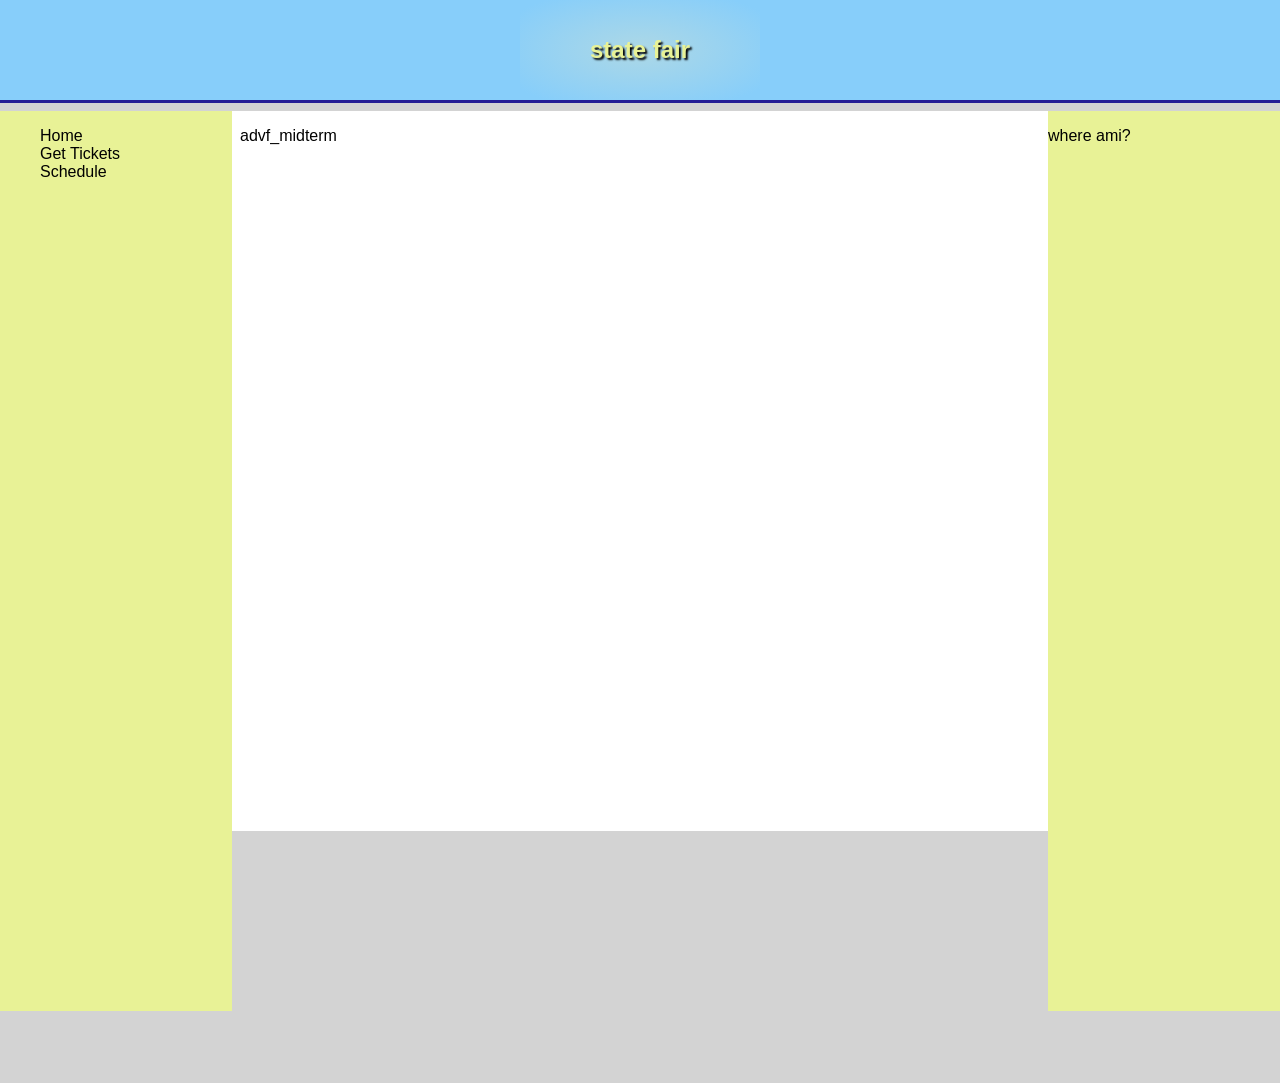
==== CP2_statefair/index.html @ 21fd8776 "basic page structure" ====
<!DOCTYPE html>
<html lang="en">
<head>
    <meta charset="UTF-8">
    <meta name="viewport" content="width=device-width, initial-scale=1.0">
    <title>Wisconsin State Fair</title>
    <link rel="stylesheet" href="styles.css">
</head>
<body>
    <a class="skip-link" href="#main">Skip to main content</a>
    <header>
        <h2>state fair</h2>
    </header>
    <nav>
        <ul>
            <li>Home</li>
            <li>Get Tickets</li>
            <li>Schedule</li>
        </ul>
    </nav>
    <main id="main">
        <p>advf_midterm</p>
    </main>
    <aside>
        <p> where ami?</p>
    </aside>
    <footer>

    </footer>
</body>
</html>
---- CP2_statefair/styles.css ----
/* normalization */
*, *::before, *::after {
    box-sizing: border-box;
}
/*html { -webkit-text-size-adjust: 100%; }  **GOT WARNING FROM W3C?** */
img, picture, video { display: block; max-width: 100%; }

/* custom variables */
:root {
   --color-primary: rgb(38, 30, 150);
   --color-secondary: rgb(232, 242, 150);
}

/* body */
body {
    font-family: sans-serif;
    display: grid;
    grid-template-columns: 1fr;
    gap: 2rem;
    grid-template-areas: 'header'
                         'nav'
                         'main'
                         'aside'
                         'footer';
    background-color: lightgrey;
    padding: 0 0.5em;
    
}
/* header */
header {
    grid-area: header;
    /*grid-area: 1 / 1 / 2 / -1;*/
    background-color: lightskyblue;
    border-bottom: 3px solid var(--color-primary);
    margin: -0.5em -1em;
    color: var(--color-secondary);
    text-shadow: 2px 2px 2px black;
    text-size-adjust: 150%;
}
header h2 {
    background: radial-gradient(closest-corner, lightblue, lightskyblue 90% );
    width: 15rem;
    margin: 0 auto;
    text-align: center;
    padding: 4vh;
}

/* nav */
nav {
    background-color: white;
    margin: -1rem -1rem 0;
}
nav ul {
    /*grid-area: 2 / 1 / 3 / -1;*/
    grid-area: nav;
    display: flex;
    flex-direction: row;
    text-decoration: none;
    list-style: none;
    
}
nav ul li {
    flex: 1; 
}

/* main */
#main {
    /*clear: flex;*/
    grid-area: main;
    /*grid-area: 4 / 1 / 4 / -1;*/
    background-color: white;
    margin: -1rem -1rem 0;
    padding: 0 0.5rem;
    height: 100vh;

}
/* aside */
aside {
    grid-area: aside;
}

/* footer */

/* skip link */
.skip-link {
    position: absolute;
    top: -60px;
    left: 0;
    background: red;
    color: white;
    padding: .1em;
    z-index: 100;
    text-decoration: none;
}
.skip-link:focus {
    top: 0;
}

/* focus visibility */
a:focus-visible,
button:focus-visible,
input:focus-visible {
    outline: 3px solid red;
}

/* reduced motion */
@media (prefers-reduced-motion: reduce) {
    *, *::before, *::after {
        animation-duration: 0.01ms !important;
        animation-iteration-count: 1 !important;
        transition-duration: 0.01ms !important;
        scroll-behavior: auto !important;
    }
}

/* media queries (mobile-first)*/
/*tablet rules*/
@media (min-width: 600px) {
    header { text-size-adjust: 167%; }
    body { 
        grid-template-columns: 200px 1fr 200px; gap: 2em; 
        grid-template-areas: 'header header header'
                             'nav main main'
                             'nav aside aside'
                             'footer footer footer';
    }
    nav ul {
        flex-direction: column;
        
    }
    nav { background-color: var(--color-secondary); height: 100vh; }
    #main {
        height: 80vh;
    }
    aside {
        height: 20vh;
        background-color: lightgrey;
    }
}


/*desktop rules*/
@media (min-width: 1033px) { /*adjusted for iPad 13 screen size (was getting desktop)*/
    body { 
        grid-template-areas: 'header header header'
                             'nav main aside'
                             'nav main aside'
                             'footer footer footer';
    }
    aside {
        background-color: var(--color-secondary); 
        height: 100vh;
        margin: -1rem;
    }
    
}
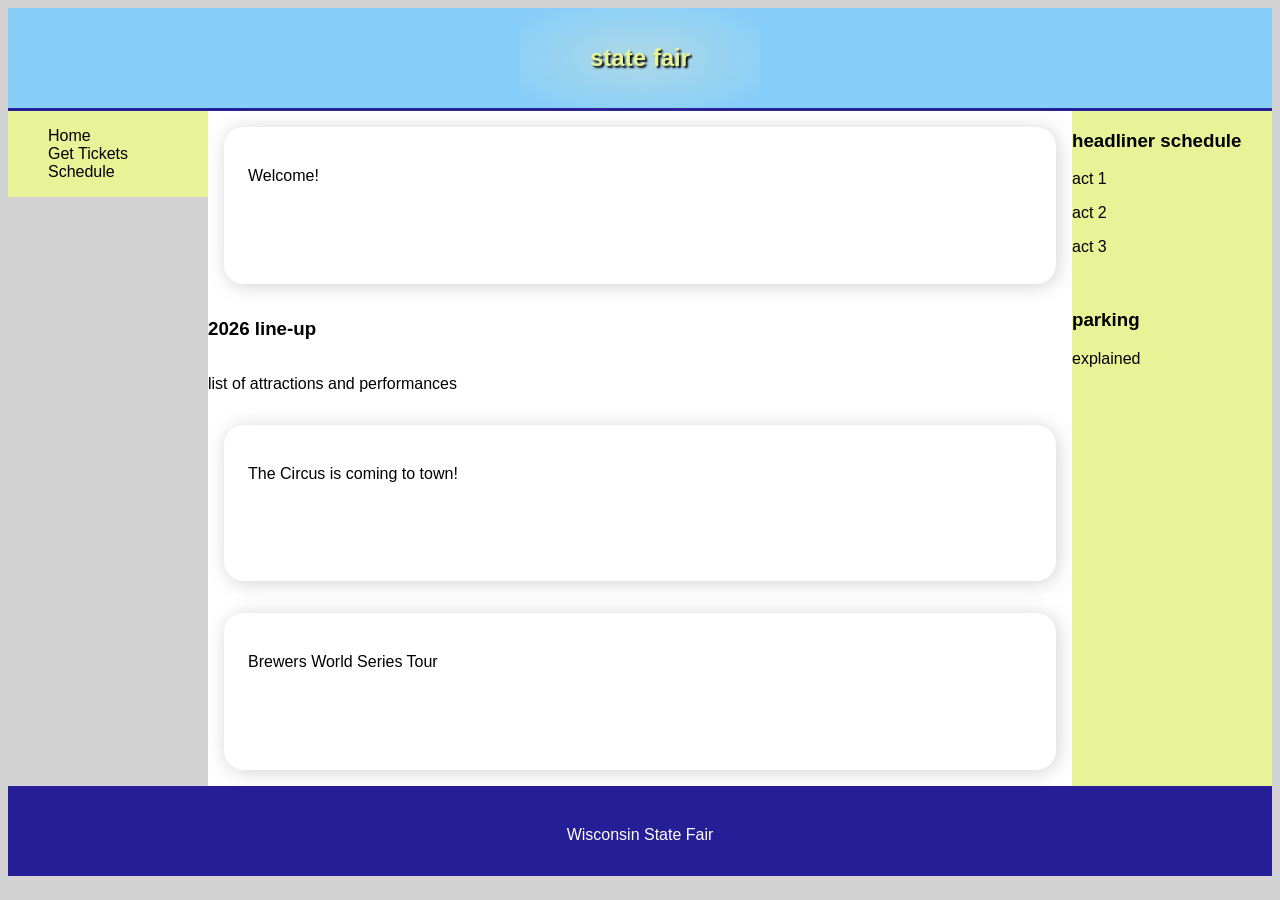
==== commit 753daf39: "add grid flex nav and flex main" ====
--- a/CP2_statefair/index.html
+++ b/CP2_statefair/index.html
@@ -19,13 +19,29 @@
         </ul>
     </nav>
     <main id="main">
-        <p>advf_midterm</p>
+        <div class="card">
+            <p>Welcome!</p>
+        </div>
+        <h3>2026 line-up</h3>
+        <p>list of attractions and performances</p>
+        <div class="card">
+            <p>The Circus is coming to town!</p>
+        </div>
+        <div class="card">
+            <p>Brewers World Series Tour</p>
+        </div>
     </main>
     <aside>
-        <p> where ami?</p>
+        <h3>headliner schedule</h3>
+        <p>act 1</p>
+        <p>act 2</p>
+        <p>act 3</p>
+        <br>
+        <h3>parking</h3>
+        <p>explained</p>
     </aside>
     <footer>
-
+        <p>Wisconsin State Fair</p>
     </footer>
 </body>
 </html>
--- a/CP2_statefair/styles.css
+++ b/CP2_statefair/styles.css
@@ -11,20 +11,18 @@
    --color-secondary: rgb(232, 242, 150);
 }
 
+/* mobile-first rules */
 /* body */
 body {
     font-family: sans-serif;
     display: grid;
     grid-template-columns: 1fr;
-    gap: 2rem;
     grid-template-areas: 'header'
                          'nav'
                          'main'
                          'aside'
                          'footer';
     background-color: lightgrey;
-    padding: 0 0.5em;
-    
 }
 /* header */
 header {
@@ -32,7 +30,6 @@
     /*grid-area: 1 / 1 / 2 / -1;*/
     background-color: lightskyblue;
     border-bottom: 3px solid var(--color-primary);
-    margin: -0.5em -1em;
     color: var(--color-secondary);
     text-shadow: 2px 2px 2px black;
     text-size-adjust: 150%;
@@ -48,7 +45,6 @@
 /* nav */
 nav {
     background-color: white;
-    margin: -1rem -1rem 0;
 }
 nav ul {
     /*grid-area: 2 / 1 / 3 / -1;*/
@@ -60,26 +56,84 @@
     
 }
 nav ul li {
-    flex: 1; 
+    flex: 1;
 }
 
 /* main */
 #main {
-    /*clear: flex;*/
     grid-area: main;
+    display: flex;
+    flex-direction: column;
     /*grid-area: 4 / 1 / 4 / -1;*/
     background-color: white;
-    margin: -1rem -1rem 0;
-    padding: 0 0.5rem;
-    height: 100vh;
-
+    height: 75vh; /* this feels imperfect */
+}
+.card {
+    flex: 1;
+    margin: 1rem;
+    padding: 1.5rem;
+    height: 10rem;
+    border-radius: 20px;
+    box-shadow: 2px 2px 20px lightgrey
 }
 /* aside */
 aside {
     grid-area: aside;
+    background-color: white;
 }
 
 /* footer */
+footer {
+    grid-area: footer;
+    background-color: var(--color-primary);
+    height: 10vh;
+}
+footer p {
+    width: 15em;
+    margin: 0 auto;
+    color: white;
+    text-align: center;
+    padding-top: 2.5em;
+}
+
+/* media queries */
+
+/*tablet rules*/
+@media (min-width: 600px) {
+    header { text-size-adjust: 167%; }
+    body { 
+        grid-template-columns: 200px 1fr 200px; /*gap: 2em;*/
+        grid-template-areas: 'header header header'
+                             'nav main main'
+                             'nav aside aside'
+                             'footer footer footer';
+    }
+    nav ul { flex-direction: column; }
+    nav { background-color: var(--color-secondary); /*height: 100vh;*/ }
+    #main {
+        /*height: 60vh;*/
+    }
+    aside {
+        /*height: 40vh;*/
+        background-color: lightgrey;
+    }
+}
+/*desktop rules*/
+@media (min-width: 1033px) { /*adjusted for iPad 13 screen size (was getting desktop)*/
+    body { 
+        grid-template-areas: 'header header header'
+                             'nav main aside'
+                             'nav main aside'
+                             'footer footer footer';
+    }
+    aside {
+        background-color: var(--color-secondary); 
+        /*height: 100vh;*/
+    }
+    
+}
+
+/* a11y */
 
 /* skip link */
 .skip-link {
@@ -111,46 +165,4 @@
         transition-duration: 0.01ms !important;
         scroll-behavior: auto !important;
     }
-}
-
-/* media queries (mobile-first)*/
-/*tablet rules*/
-@media (min-width: 600px) {
-    header { text-size-adjust: 167%; }
-    body { 
-        grid-template-columns: 200px 1fr 200px; gap: 2em; 
-        grid-template-areas: 'header header header'
-                             'nav main main'
-                             'nav aside aside'
-                             'footer footer footer';
-    }
-    nav ul {
-        flex-direction: column;
-        
-    }
-    nav { background-color: var(--color-secondary); height: 100vh; }
-    #main {
-        height: 80vh;
-    }
-    aside {
-        height: 20vh;
-        background-color: lightgrey;
-    }
-}
-
-
-/*desktop rules*/
-@media (min-width: 1033px) { /*adjusted for iPad 13 screen size (was getting desktop)*/
-    body { 
-        grid-template-areas: 'header header header'
-                             'nav main aside'
-                             'nav main aside'
-                             'footer footer footer';
-    }
-    aside {
-        background-color: var(--color-secondary); 
-        height: 100vh;
-        margin: -1rem;
-    }
-    
 }
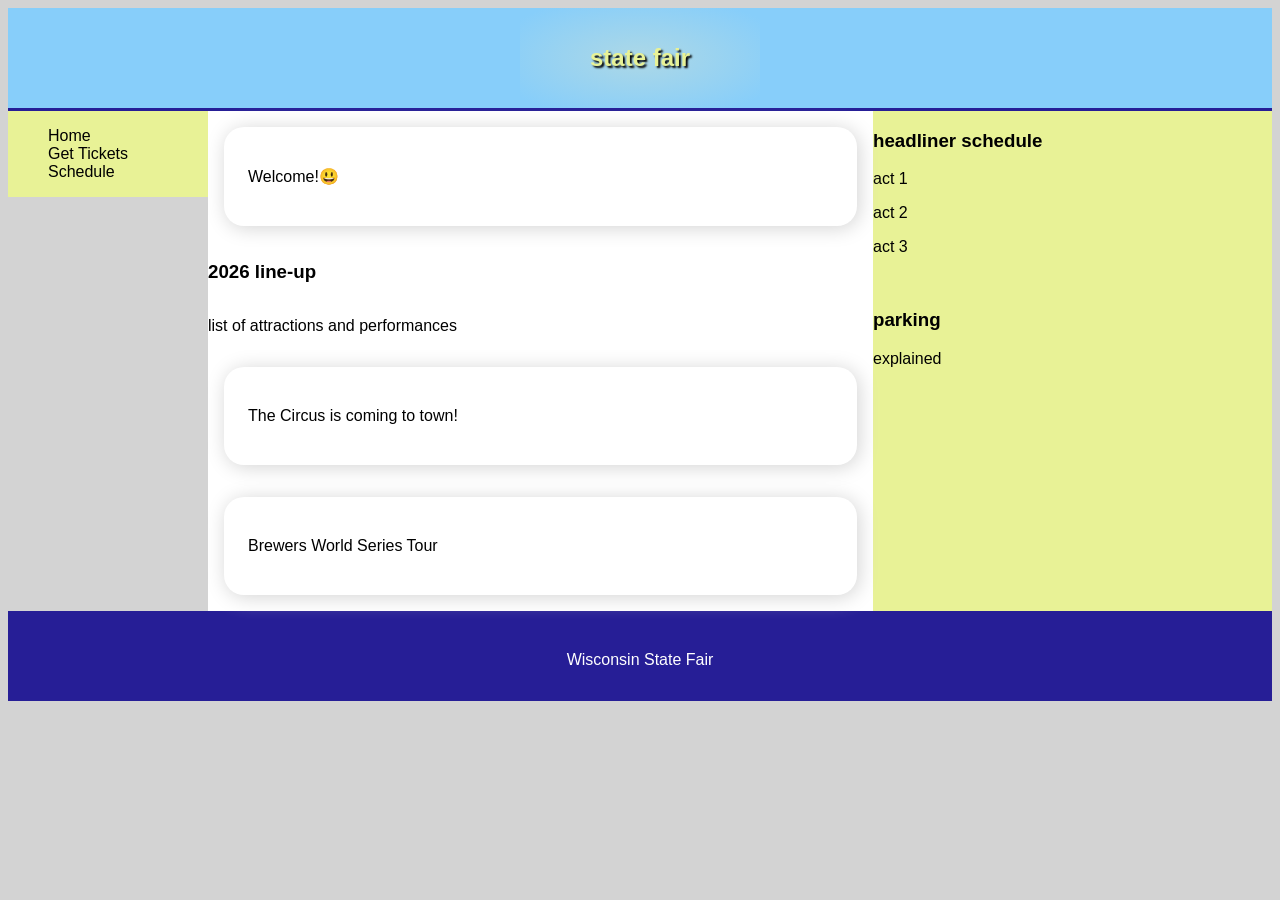
==== commit bf441783: "add card focus effect animation" ====
--- a/CP2_statefair/index.html
+++ b/CP2_statefair/index.html
@@ -20,7 +20,7 @@
     </nav>
     <main id="main">
         <div class="card">
-            <p>Welcome!</p>
+            <p>Welcome!&#128515</p>
         </div>
         <h3>2026 line-up</h3>
         <p>list of attractions and performances</p>
--- a/CP2_statefair/styles.css
+++ b/CP2_statefair/styles.css
@@ -66,20 +66,32 @@
     flex-direction: column;
     /*grid-area: 4 / 1 / 4 / -1;*/
     background-color: white;
-    height: 75vh; /* this feels imperfect */
+    height: auto; /* this feels imperfect */
 }
 .card {
     flex: 1;
+    position: relative;
     margin: 1rem;
     padding: 1.5rem;
     height: 10rem;
     border-radius: 20px;
     box-shadow: 2px 2px 20px lightgrey
 }
+.card:hover, .card:focus-visible {
+    animation-name: move;
+    animation-duration: 1s;
+    animation-fill-mode: forwards;
+}
 /* aside */
 aside {
     grid-area: aside;
     background-color: white;
+}
+/* animation */
+@keyframes move {
+    0% { top: 5px; }
+    80% { top: -10px; }
+    100% { top: -8px; }
 }
 
 /* footer */
@@ -102,25 +114,22 @@
 @media (min-width: 600px) {
     header { text-size-adjust: 167%; }
     body { 
-        grid-template-columns: 200px 1fr 200px; /*gap: 2em;*/
+        grid-template-columns: 200px 1fr 200px;
         grid-template-areas: 'header header header'
                              'nav main main'
                              'nav aside aside'
                              'footer footer footer';
     }
     nav ul { flex-direction: column; }
-    nav { background-color: var(--color-secondary); /*height: 100vh;*/ }
-    #main {
-        /*height: 60vh;*/
-    }
+    nav { background-color: var(--color-secondary); }
     aside {
-        /*height: 40vh;*/
         background-color: lightgrey;
     }
 }
 /*desktop rules*/
 @media (min-width: 1033px) { /*adjusted for iPad 13 screen size (was getting desktop)*/
     body { 
+        grid-template-columns: 200px 5fr 3fr;
         grid-template-areas: 'header header header'
                              'nav main aside'
                              'nav main aside'
@@ -157,12 +166,12 @@
     outline: 3px solid red;
 }
 
-/* reduced motion */
-@media (prefers-reduced-motion: reduce) {
+/* reduced motion  OFF FOR TESTING */
+/*@media (prefers-reduced-motion: reduce) {
     *, *::before, *::after {
         animation-duration: 0.01ms !important;
         animation-iteration-count: 1 !important;
         transition-duration: 0.01ms !important;
         scroll-behavior: auto !important;
     }
-}+}*/
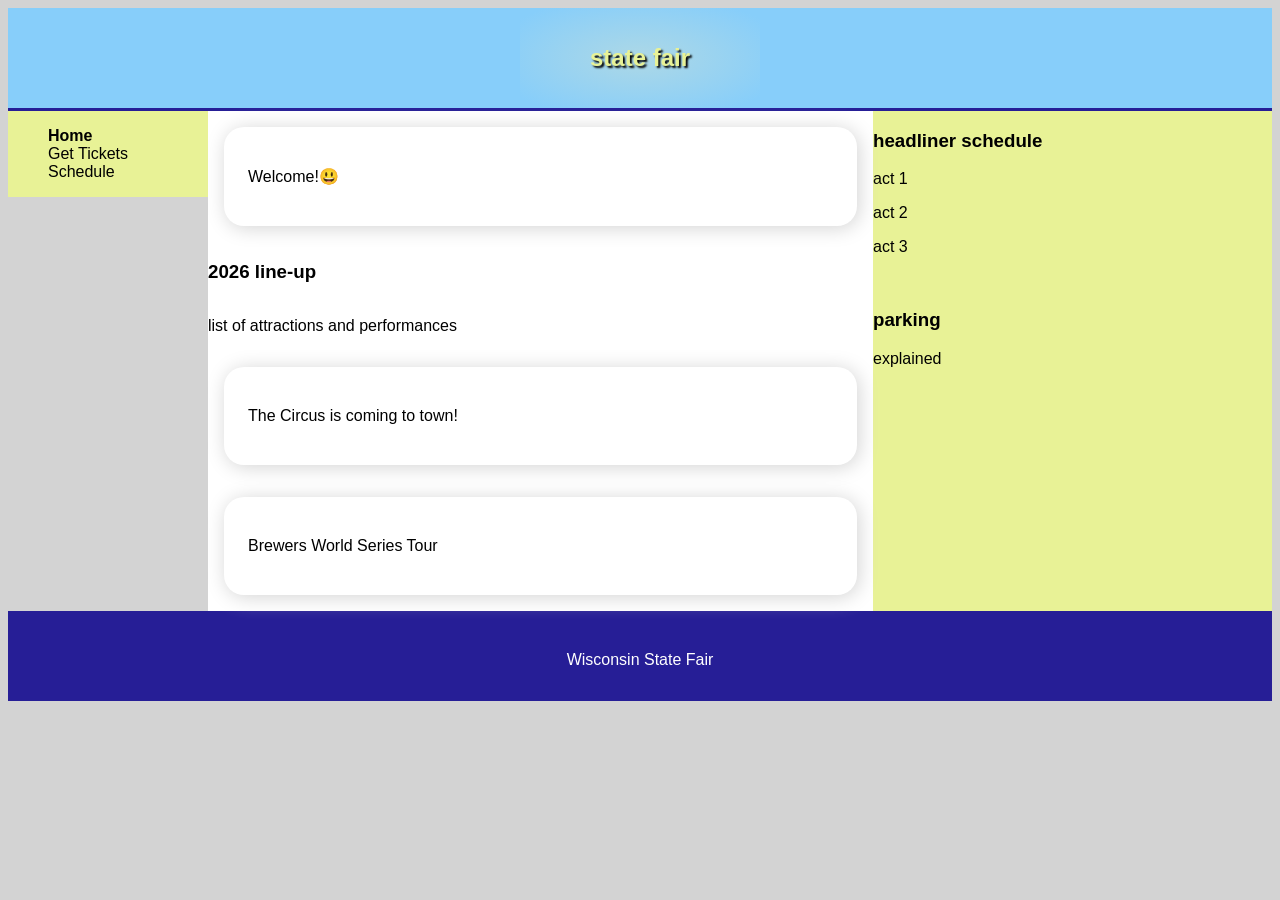
==== commit fb836899: "minor tweaks" ====
--- a/CP2_statefair/index.html
+++ b/CP2_statefair/index.html
@@ -13,7 +13,7 @@
     </header>
     <nav>
         <ul>
-            <li>Home</li>
+            <li><strong>Home</strong></li>
             <li>Get Tickets</li>
             <li>Schedule</li>
         </ul>
--- a/CP2_statefair/styles.css
+++ b/CP2_statefair/styles.css
@@ -58,15 +58,18 @@
 nav ul li {
     flex: 1;
 }
+nav ul li:hover {
+    cursor: pointer;
+}
 
 /* main */
 #main {
     grid-area: main;
+    /*grid-area: 4 / 1 / 4 / -1;*/
     display: flex;
     flex-direction: column;
-    /*grid-area: 4 / 1 / 4 / -1;*/
     background-color: white;
-    height: auto; /* this feels imperfect */
+    height: auto;
 }
 .card {
     flex: 1;
@@ -120,8 +123,10 @@
                              'nav aside aside'
                              'footer footer footer';
     }
+    nav { background-color: var(--color-secondary); }
     nav ul { flex-direction: column; }
-    nav { background-color: var(--color-secondary); }
+    nav ul li:hover::before { content: '> '; color: grey; }
+    nav ul li:hover::after { content: ' --'; color: grey;}
     aside {
         background-color: lightgrey;
     }
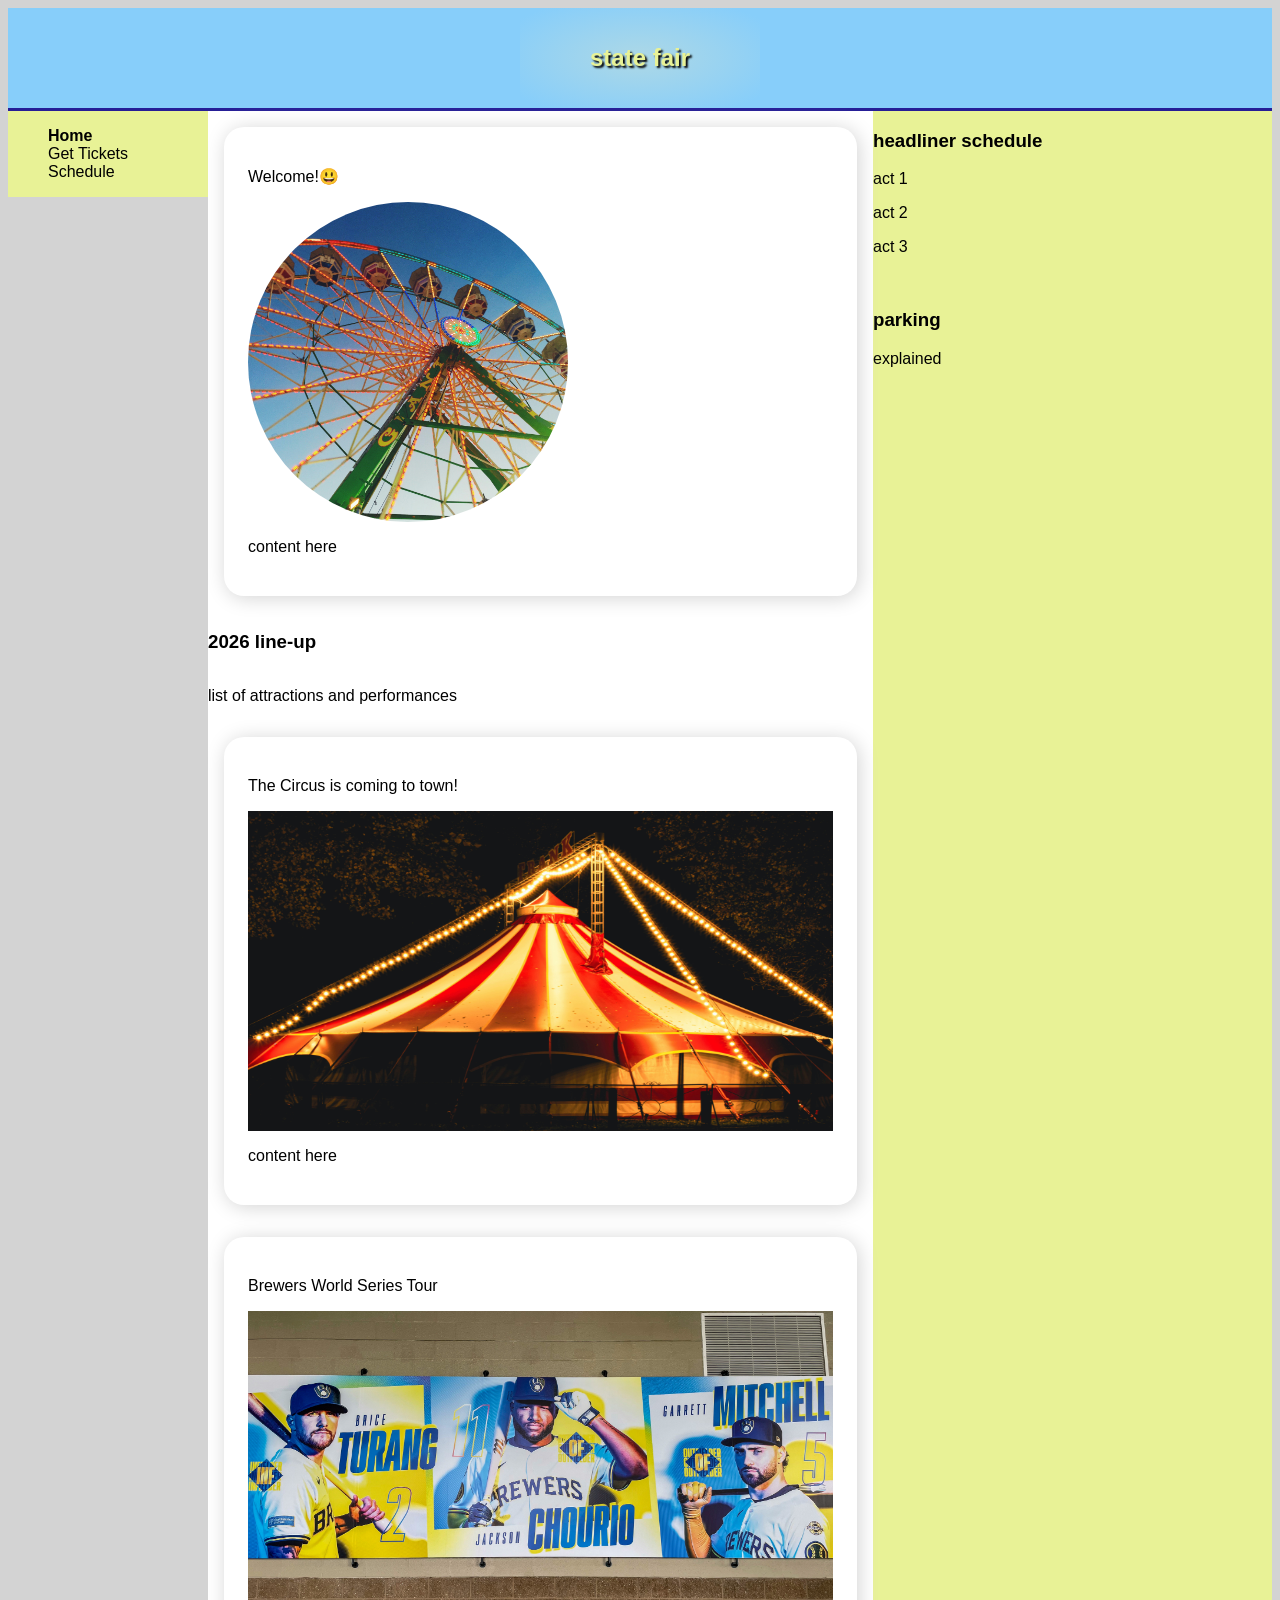
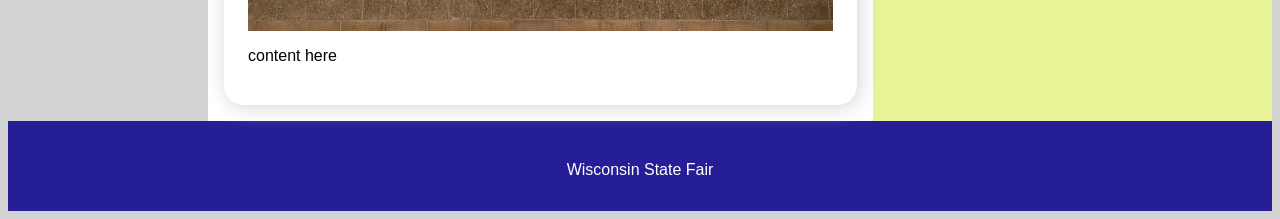
==== commit 63bb1a1f: "add images and card enhancements" ====
--- a/CP2_statefair/index.html
+++ b/CP2_statefair/index.html
@@ -21,14 +21,24 @@
     <main id="main">
         <div class="card">
             <p>Welcome!&#128515</p>
+            <!-- Image from https://unsplash.com/photos/a-ferris-wheel-is-shown-against-a-blue-sky-D639atKvtKw -->
+            <img src="ferris.jpg" alt="upwards look at colorful ferris wheel" id="welcome-img">
+            <p>content here</p>
         </div>
         <h3>2026 line-up</h3>
         <p>list of attractions and performances</p>
         <div class="card">
             <p>The Circus is coming to town!</p>
+            <!-- Image from https://unsplash.com/photos/a-large-circus-tent-with-lights-around-it-4GiRohKfs3w?utm_source=unsplash&utm_medium=referral&utm_content=creditShareLink -->
+            
+            <img src="circus.jpg" alt="stunning image of circus tent at night">
+            <p>content here</p>
         </div>
         <div class="card">
             <p>Brewers World Series Tour</p>
+            <!-- Image from https://unsplash.com/photos/milwaukee-brewers-baseball-player-wall-mural-bt9zq9Y0ZBU -->
+            <img src="worldseries.jpg" alt="stylized group portrait of brewers world series champion players">
+            <p>content here</p>
         </div>
     </main>
     <aside>
--- a/CP2_statefair/styles.css
+++ b/CP2_statefair/styles.css
@@ -76,7 +76,7 @@
     position: relative;
     margin: 1rem;
     padding: 1.5rem;
-    height: 10rem;
+    height: 120%;
     border-radius: 20px;
     box-shadow: 2px 2px 20px lightgrey
 }
@@ -84,6 +84,20 @@
     animation-name: move;
     animation-duration: 1s;
     animation-fill-mode: forwards;
+}
+.card img {
+    height: 20rem;
+    width: 100%;
+
+}
+#welcome-img {
+    border-radius: 50%;
+    height: 20rem;
+    width: 20rem;
+}
+#panorama {
+    height: 7rem;
+    width: 100%;
 }
 /* aside */
 aside {
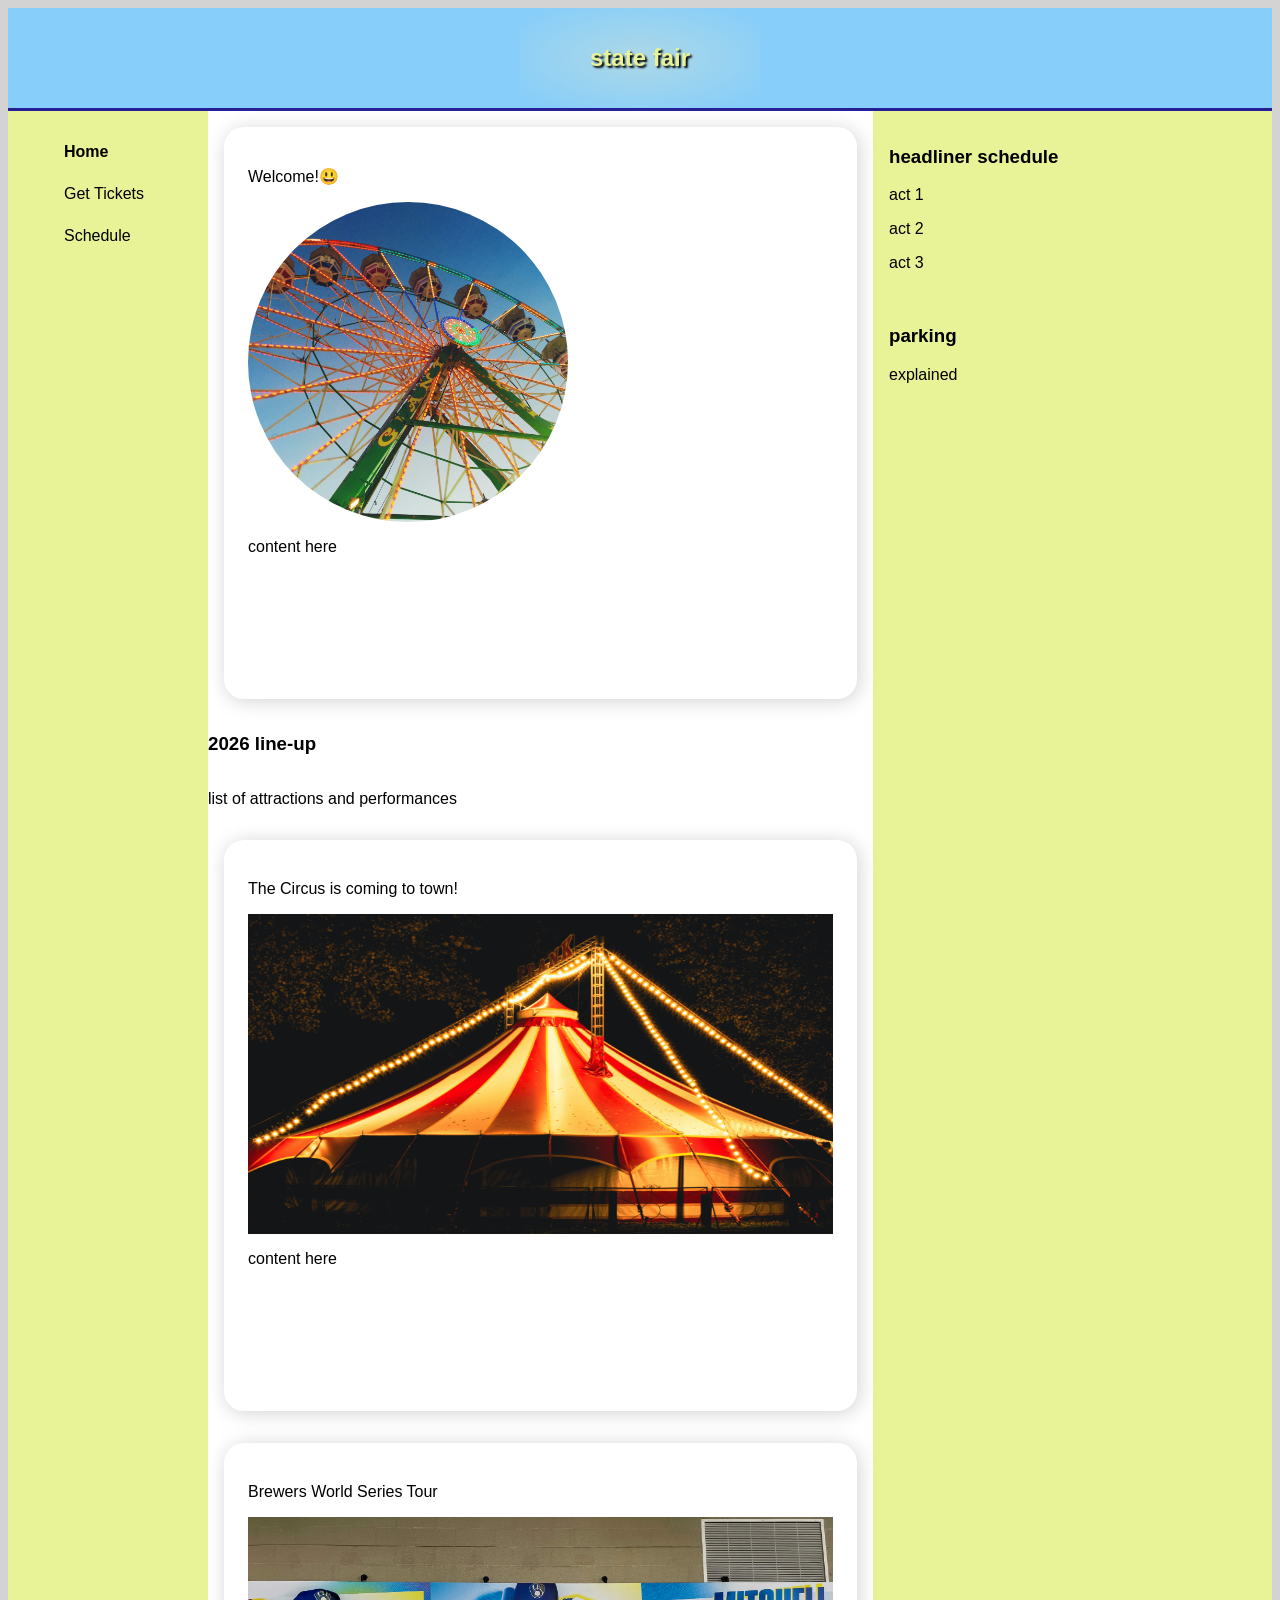
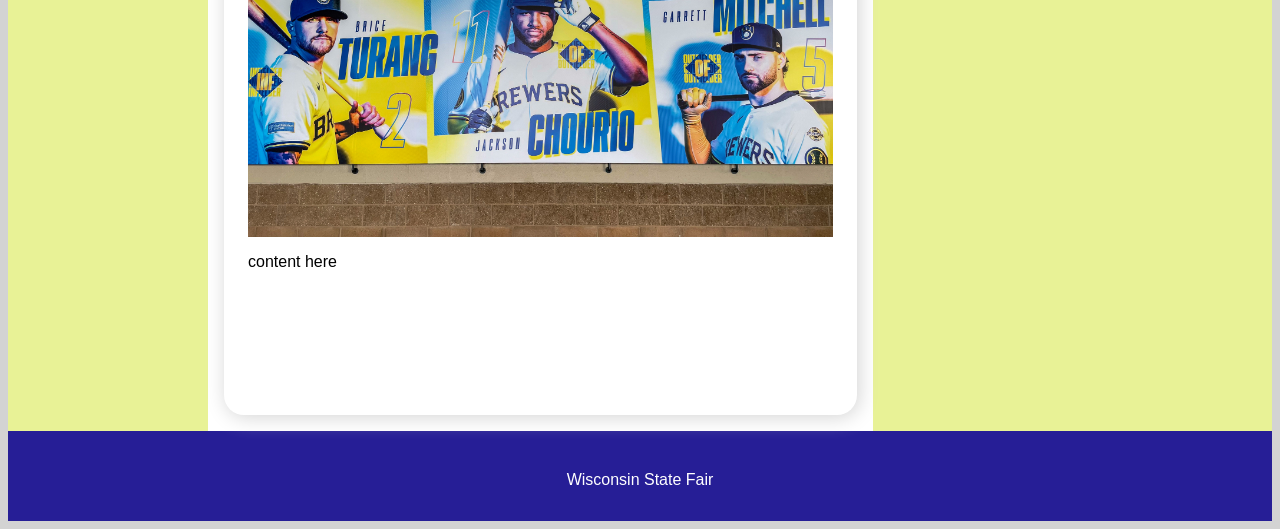
==== commit d6015989: "code cleanup" ====
--- a/CP2_statefair/index.html
+++ b/CP2_statefair/index.html
@@ -29,8 +29,7 @@
         <p>list of attractions and performances</p>
         <div class="card">
             <p>The Circus is coming to town!</p>
-            <!-- Image from https://unsplash.com/photos/a-large-circus-tent-with-lights-around-it-4GiRohKfs3w?utm_source=unsplash&utm_medium=referral&utm_content=creditShareLink -->
-            
+            <!-- Image from https://unsplash.com/photos/a-large-circus-tent-with-lights-around-it-4GiRohKfs3w?utm_source=unsplash&utm_medium=referral&utm_content=creditShareLink --> 
             <img src="circus.jpg" alt="stunning image of circus tent at night">
             <p>content here</p>
         </div>
@@ -49,9 +48,11 @@
         <br>
         <h3>parking</h3>
         <p>explained</p>
+        <br>
+        <a href="#main" id="back-link"></a>
     </aside>
     <footer>
         <p>Wisconsin State Fair</p>
     </footer>
 </body>
-</html>
+</html>
--- a/CP2_statefair/styles.css
+++ b/CP2_statefair/styles.css
@@ -5,7 +5,7 @@
 /*html { -webkit-text-size-adjust: 100%; }  **GOT WARNING FROM W3C?** */
 img, picture, video { display: block; max-width: 100%; }
 
-/* custom variables */
+/* custom color variables */
 :root {
    --color-primary: rgb(38, 30, 150);
    --color-secondary: rgb(232, 242, 150);
@@ -27,7 +27,6 @@
 /* header */
 header {
     grid-area: header;
-    /*grid-area: 1 / 1 / 2 / -1;*/
     background-color: lightskyblue;
     border-bottom: 3px solid var(--color-primary);
     color: var(--color-secondary);
@@ -43,34 +42,26 @@
 }
 
 /* nav */
-nav {
-    background-color: white;
-}
+nav { background-color: white; height: auto; }
 nav ul {
-    /*grid-area: 2 / 1 / 3 / -1;*/
     grid-area: nav;
     display: flex;
     flex-direction: row;
     text-decoration: none;
     list-style: none;
-    
 }
-nav ul li {
-    flex: 1;
-}
-nav ul li:hover {
-    cursor: pointer;
-}
+nav ul li { flex: 1; }
+nav ul li:hover { cursor: pointer; } /* is the cursor relevant to :focus-visible? */
 
 /* main */
 #main {
     grid-area: main;
-    /*grid-area: 4 / 1 / 4 / -1;*/
     display: flex;
     flex-direction: column;
     background-color: white;
     height: auto;
 }
+#back-link::before { content: "back to top"; }
 .card {
     flex: 1;
     position: relative;
@@ -95,15 +86,13 @@
     height: 20rem;
     width: 20rem;
 }
-#panorama {
-    height: 7rem;
-    width: 100%;
-}
+
 /* aside */
 aside {
     grid-area: aside;
     background-color: white;
 }
+
 /* animation */
 @keyframes move {
     0% { top: 5px; }
@@ -139,11 +128,10 @@
     }
     nav { background-color: var(--color-secondary); }
     nav ul { flex-direction: column; }
+    nav ul li { padding: 1rem 1rem 0.5rem; }
     nav ul li:hover::before { content: '> '; color: grey; }
-    nav ul li:hover::after { content: ' --'; color: grey;}
-    aside {
-        background-color: lightgrey;
-    }
+    nav ul li:hover::after { content: ' --'; color: grey; }
+    aside { background-color: lightgrey; }
 }
 /*desktop rules*/
 @media (min-width: 1033px) { /*adjusted for iPad 13 screen size (was getting desktop)*/
@@ -154,11 +142,9 @@
                              'nav main aside'
                              'footer footer footer';
     }
-    aside {
-        background-color: var(--color-secondary); 
-        /*height: 100vh;*/
-    }
-    
+    aside { background-color: var(--color-secondary); padding: 1rem; }
+    nav { height: 150vmax; /* not sure how this works exactly but it works? */}
+    #back-link { display: none; }
 }
 
 /* a11y */
@@ -185,7 +171,7 @@
     outline: 3px solid red;
 }
 
-/* reduced motion  OFF FOR TESTING */
+/* reduced motion  TURN OFF FOR TESTING */
 /*@media (prefers-reduced-motion: reduce) {
     *, *::before, *::after {
         animation-duration: 0.01ms !important;
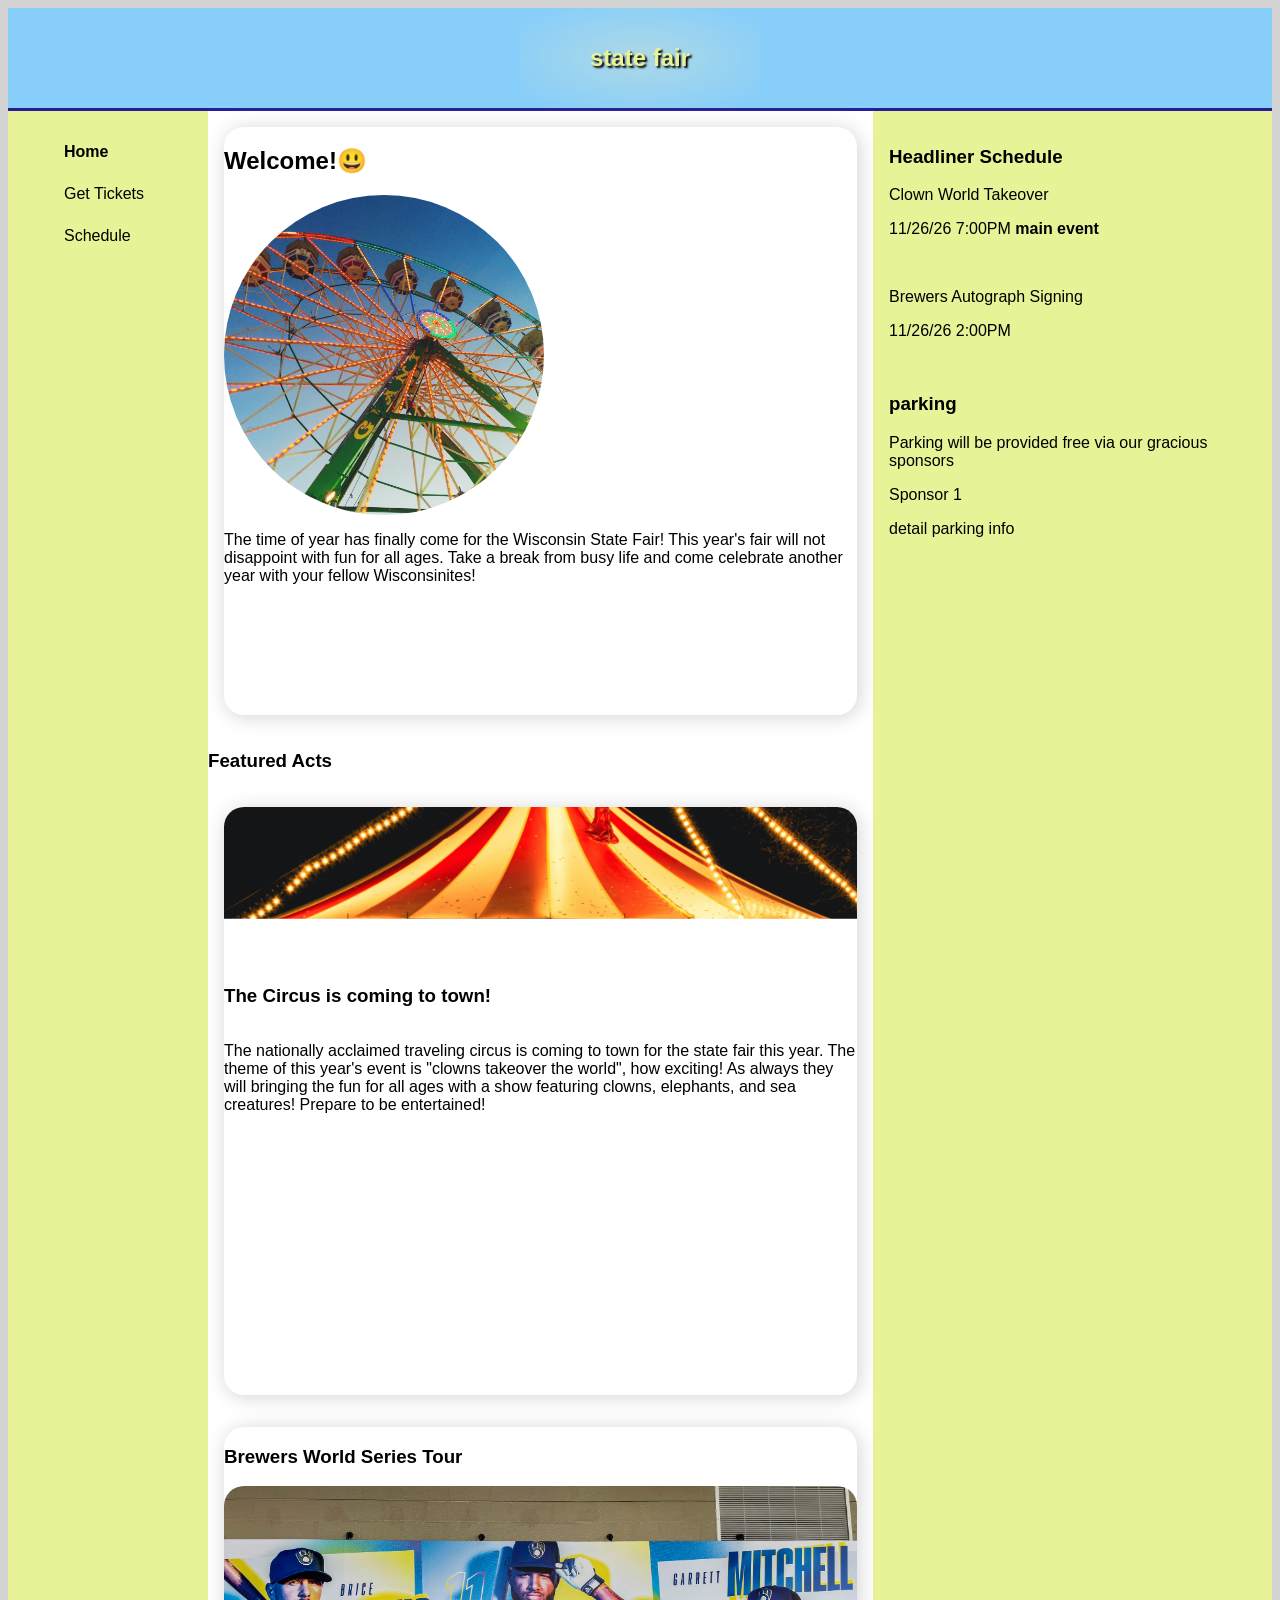
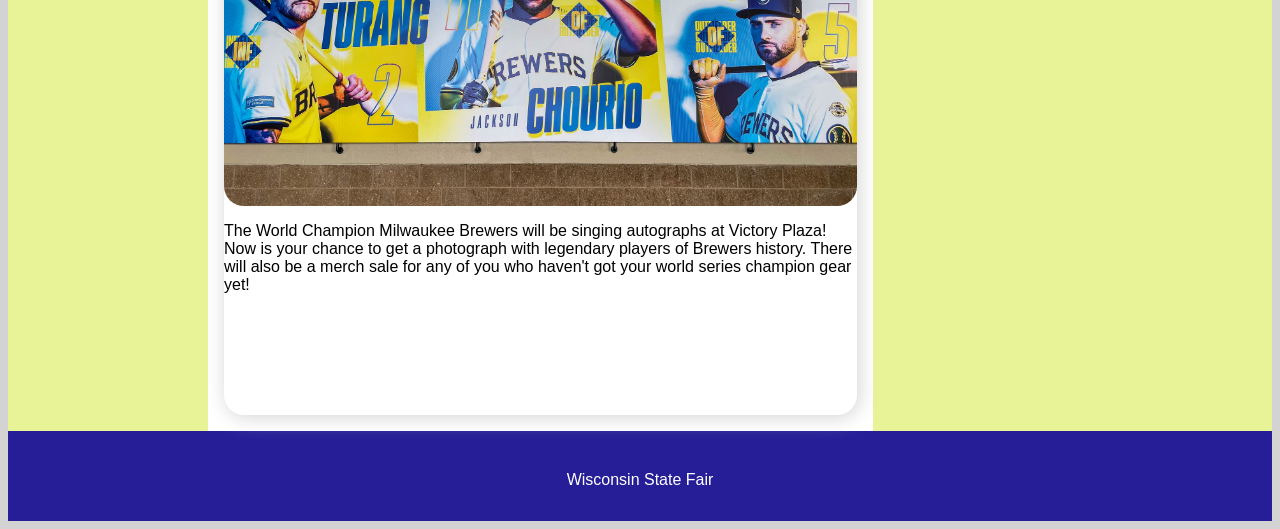
==== commit f65d40fc: "add image clip and pan animation" ====
--- a/CP2_statefair/index.html
+++ b/CP2_statefair/index.html
@@ -20,34 +20,50 @@
     </nav>
     <main id="main">
         <div class="card">
-            <p>Welcome!&#128515</p>
+            <h2>Welcome!&#128515</h2>
             <!-- Image from https://unsplash.com/photos/a-ferris-wheel-is-shown-against-a-blue-sky-D639atKvtKw -->
             <img src="ferris.jpg" alt="upwards look at colorful ferris wheel" id="welcome-img">
-            <p>content here</p>
+            <p>The time of year has finally come for the Wisconsin State Fair! 
+                This year's fair will not disappoint with fun for all ages. Take a 
+                break from busy life and come celebrate another year with your 
+                fellow Wisconsinites!
+            </p>
         </div>
-        <h3>2026 line-up</h3>
-        <p>list of attractions and performances</p>
+        <h3>Featured Acts</h3>
         <div class="card">
-            <p>The Circus is coming to town!</p>
-            <!-- Image from https://unsplash.com/photos/a-large-circus-tent-with-lights-around-it-4GiRohKfs3w?utm_source=unsplash&utm_medium=referral&utm_content=creditShareLink --> 
-            <img src="circus.jpg" alt="stunning image of circus tent at night">
-            <p>content here</p>
+            <div id="img-crop">
+                <!-- Image from https://unsplash.com/photos/a-large-circus-tent-with-lights-around-it-4GiRohKfs3w?utm_source=unsplash&utm_medium=referral&utm_content=creditShareLink --> 
+                <!--<img src="circus.jpg" alt="stunning image of circus tent at night">-->
+            </div>
+            <h3>The Circus is coming to town!</h3>
+            <p>The nationally acclaimed traveling circus is coming to town for the state fair 
+                this year. The theme of this year's event is "clowns takeover the world", how 
+                exciting! As always they will bringing the fun for all ages with a show featuring 
+                clowns, elephants, and sea creatures! Prepare to be entertained!
+            </p>
         </div>
         <div class="card">
-            <p>Brewers World Series Tour</p>
+            <h3>Brewers World Series Tour</h3>
             <!-- Image from https://unsplash.com/photos/milwaukee-brewers-baseball-player-wall-mural-bt9zq9Y0ZBU -->
             <img src="worldseries.jpg" alt="stylized group portrait of brewers world series champion players">
-            <p>content here</p>
+            <p>The World Champion Milwaukee Brewers will be singing autographs at Victory Plaza! 
+                Now is your chance to get a photograph with legendary players of Brewers history. 
+                There will also be a merch sale for any of you who haven't got your world series champion gear yet!
+            </p>
         </div>
     </main>
     <aside>
-        <h3>headliner schedule</h3>
-        <p>act 1</p>
-        <p>act 2</p>
-        <p>act 3</p>
+        <h3>Headliner Schedule</h3>
+        <p>Clown World Takeover</p>
+        <p>11/26/26 7:00PM <strong>main event</strong></p>
+        <br>
+        <p>Brewers Autograph Signing</p>
+        <p>11/26/26 2:00PM</p>
         <br>
         <h3>parking</h3>
-        <p>explained</p>
+        <p>Parking will be provided free via our gracious sponsors</p>
+        <p>Sponsor 1</p>
+        <p>detail parking info</p>
         <br>
         <a href="#main" id="back-link"></a>
     </aside>
--- a/CP2_statefair/styles.css
+++ b/CP2_statefair/styles.css
@@ -62,29 +62,61 @@
     height: auto;
 }
 #back-link::before { content: "back to top"; }
+
+/* cards */
 .card {
-    flex: 1;
+    overflow: hidden;
     position: relative;
     margin: 1rem;
-    padding: 1.5rem;
+    /*padding: 1.5rem; this to general to put here*/
     height: 120%;
     border-radius: 20px;
-    box-shadow: 2px 2px 20px lightgrey
+    box-shadow: 2px 2px 20px lightgrey;
+    flex: 1;
+    display: flex;
+    flex-direction: column;
 }
 .card:hover, .card:focus-visible {
     animation-name: move;
     animation-duration: 1s;
     animation-fill-mode: forwards;
 }
+
 .card img {
     height: 20rem;
     width: 100%;
-
+    border-radius: 20px;
+    object-fit: cover;
 }
 #welcome-img {
+    /*flex: 1;*/
     border-radius: 50%;
     height: 20rem;
     width: 20rem;
+}
+#img-crop {
+    overflow: hidden;
+    display: block;
+    position: relative;
+    top: -3rem;
+    height: 10rem;
+    width: 100%;
+    clip-path: polygon(0 0, 100% 0, 100% 100%, 0 100%);
+    background-image: url('circus.jpg');
+    background-size: cover;
+    background-position: center;
+    border-top-right-radius: 20px;
+    border-top-left-radius: 20px;
+}
+#img-crop:hover {
+    animation-name: pan;
+    animation-duration: 3s;
+}
+@keyframes pan {
+    0% { background-position: center; }
+    25% { background-position: bottom; }
+    50% { background-position: top; }
+    100% { background-position: center; }
 }
 
 /* aside */
@@ -129,8 +161,10 @@
     nav { background-color: var(--color-secondary); }
     nav ul { flex-direction: column; }
     nav ul li { padding: 1rem 1rem 0.5rem; }
-    nav ul li:hover::before { content: '> '; color: grey; }
-    nav ul li:hover::after { content: ' --'; color: grey; }
+    nav ul li:hover::before, nav ul li:focus-visible::before
+        { content: '> '; color: grey; }
+    nav ul li:hover::after, nav ul li:focus-visible::after
+        { content: ' --'; color: grey; }
     aside { background-color: lightgrey; }
 }
 /*desktop rules*/
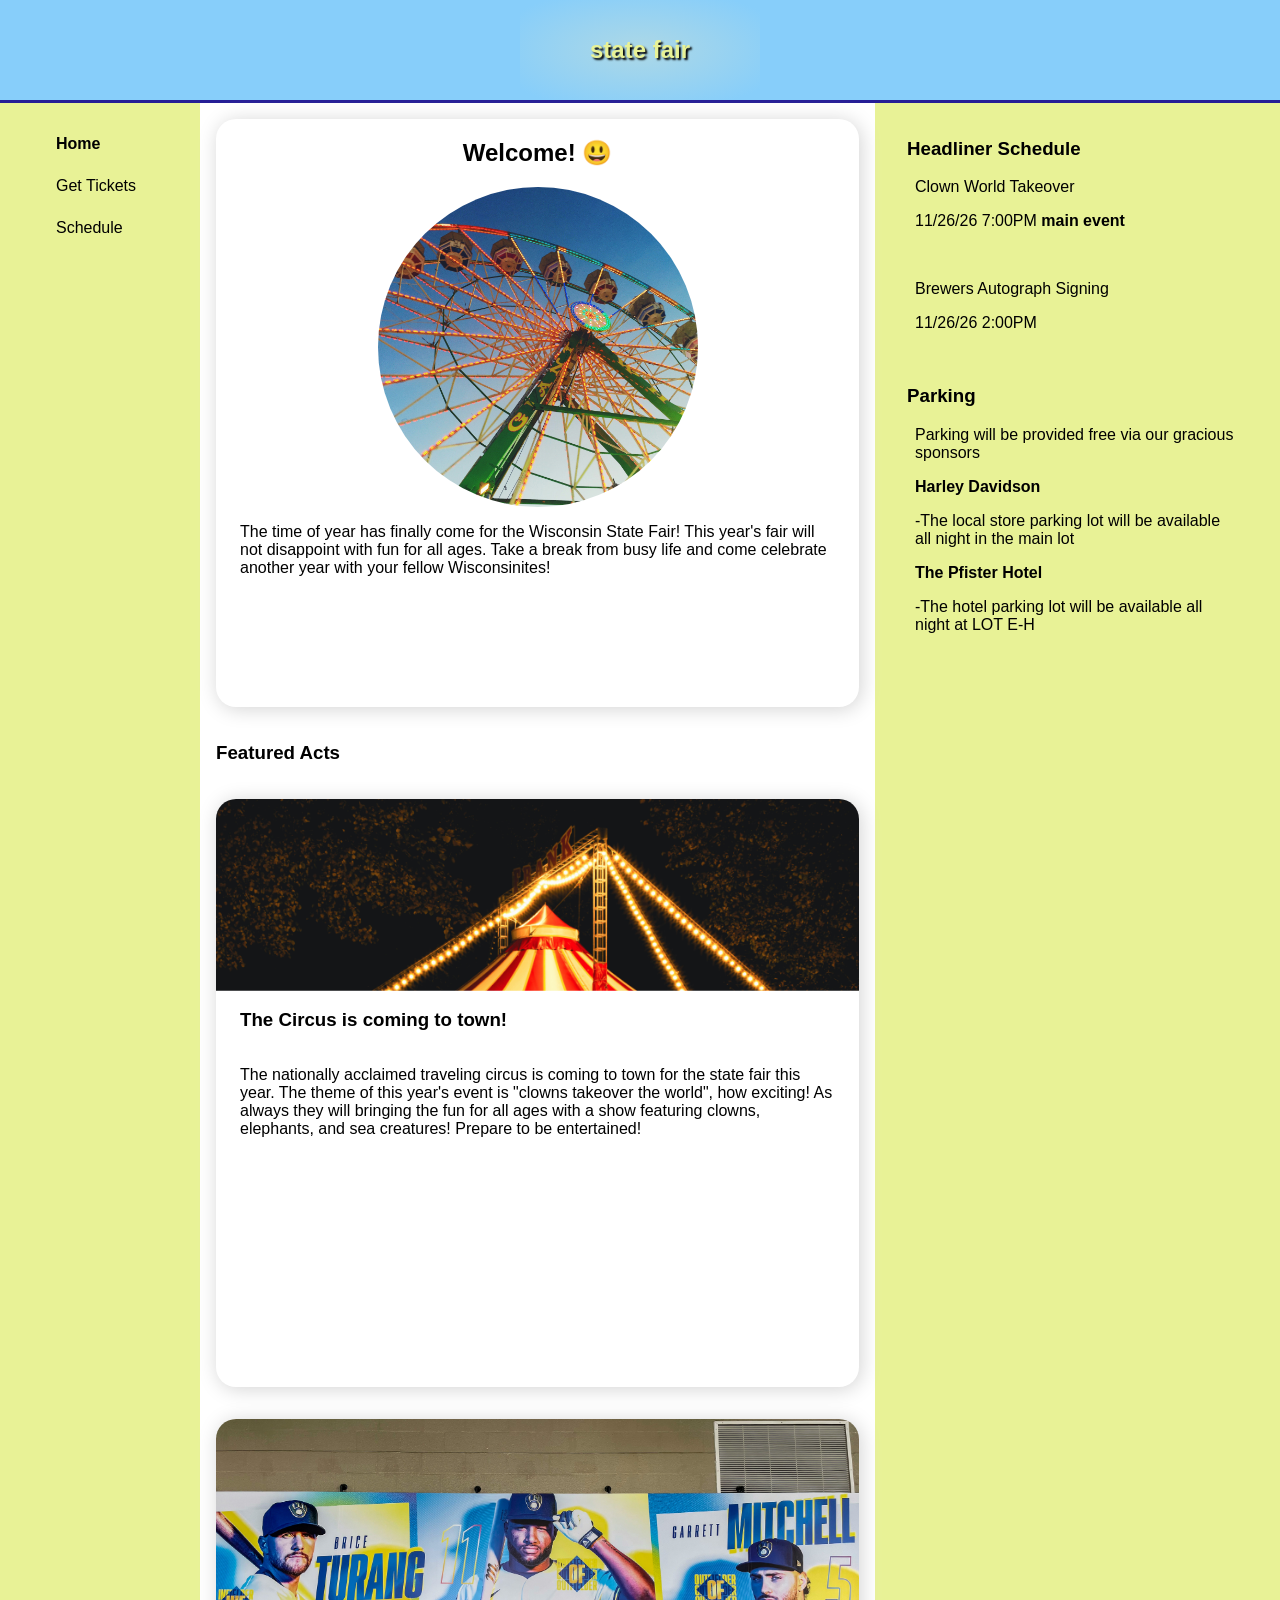
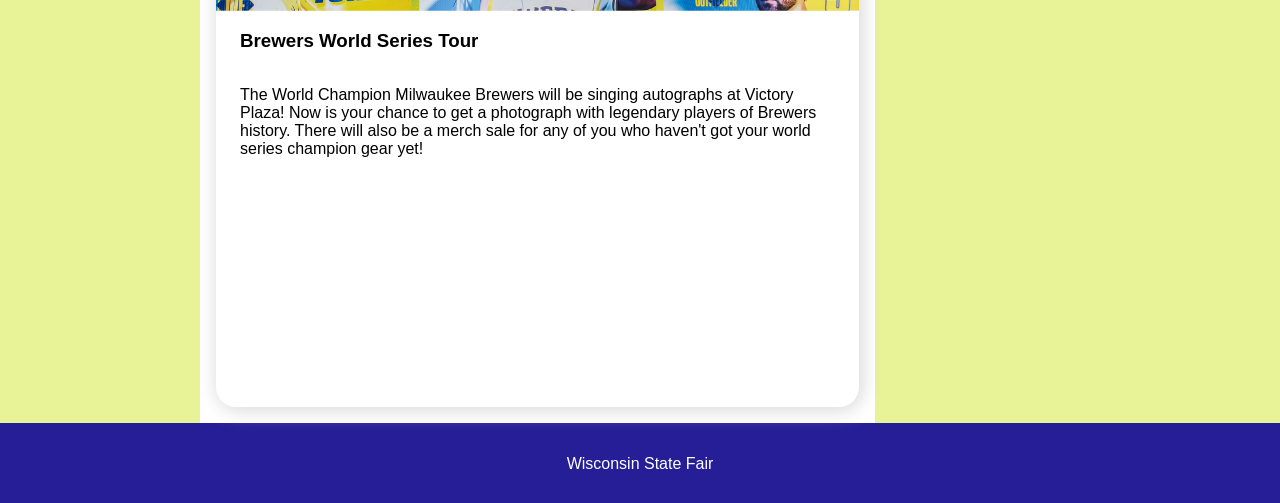
==== commit 693ff7e9: "final touch to card layout" ====
--- a/CP2_statefair/index.html
+++ b/CP2_statefair/index.html
@@ -19,10 +19,10 @@
         </ul>
     </nav>
     <main id="main">
-        <div class="card">
-            <h2>Welcome!&#128515</h2>
+        <div class="card" tabindex="0">
+            <h2>Welcome! &#128515</h2>
             <!-- Image from https://unsplash.com/photos/a-ferris-wheel-is-shown-against-a-blue-sky-D639atKvtKw -->
-            <img src="ferris.jpg" alt="upwards look at colorful ferris wheel" id="welcome-img">
+            <img src="ferris.jpg" alt="upwards look at colorful ferris wheel" class="welcome-img">
             <p>The time of year has finally come for the Wisconsin State Fair! 
                 This year's fair will not disappoint with fun for all ages. Take a 
                 break from busy life and come celebrate another year with your 
@@ -31,7 +31,7 @@
         </div>
         <h3>Featured Acts</h3>
         <div class="card">
-            <div id="img-crop">
+            <div class="circus clip-img" tabindex="0">
                 <!-- Image from https://unsplash.com/photos/a-large-circus-tent-with-lights-around-it-4GiRohKfs3w?utm_source=unsplash&utm_medium=referral&utm_content=creditShareLink --> 
                 <!--<img src="circus.jpg" alt="stunning image of circus tent at night">-->
             </div>
@@ -43,16 +43,19 @@
             </p>
         </div>
         <div class="card">
+            <div class="worldseries clip-img" tabindex="0">
+                <!-- Image from https://unsplash.com/photos/milwaukee-brewers-baseball-player-wall-mural-bt9zq9Y0ZBU -->
+                <!--<img src="worldseries.jpg" alt="stylized group portrait of brewers world series champion players">-->
+            </div>
             <h3>Brewers World Series Tour</h3>
-            <!-- Image from https://unsplash.com/photos/milwaukee-brewers-baseball-player-wall-mural-bt9zq9Y0ZBU -->
-            <img src="worldseries.jpg" alt="stylized group portrait of brewers world series champion players">
+            
             <p>The World Champion Milwaukee Brewers will be singing autographs at Victory Plaza! 
                 Now is your chance to get a photograph with legendary players of Brewers history. 
                 There will also be a merch sale for any of you who haven't got your world series champion gear yet!
             </p>
         </div>
     </main>
-    <aside>
+    <aside tabindex="0">
         <h3>Headliner Schedule</h3>
         <p>Clown World Takeover</p>
         <p>11/26/26 7:00PM <strong>main event</strong></p>
@@ -60,10 +63,12 @@
         <p>Brewers Autograph Signing</p>
         <p>11/26/26 2:00PM</p>
         <br>
-        <h3>parking</h3>
+        <h3>Parking</h3>
         <p>Parking will be provided free via our gracious sponsors</p>
-        <p>Sponsor 1</p>
-        <p>detail parking info</p>
+        <p><strong>Harley Davidson</strong></p>
+        <p>-The local store parking lot will be available all night in the main lot</p>
+        <p><strong>The Pfister Hotel</strong></p>
+        <p>-The hotel parking lot will be available all night at LOT E-H</p>
         <br>
         <a href="#main" id="back-link"></a>
     </aside>
--- a/CP2_statefair/styles.css
+++ b/CP2_statefair/styles.css
@@ -23,6 +23,7 @@
                          'aside'
                          'footer';
     background-color: lightgrey;
+    margin: 0;
 }
 /* header */
 header {
@@ -62,14 +63,16 @@
     height: auto;
 }
 #back-link::before { content: "back to top"; }
+.card h2, .welcome-img { align-self: center; }
+h3, #back-link { padding: 0 1rem}
+p, .card h3 { padding: 0 1.5rem; }
+
 
 /* cards */
 .card {
-    overflow: hidden;
+    margin: 1rem;
+    height: auto;
     position: relative;
-    margin: 1rem;
-    /*padding: 1.5rem; this to general to put here*/
-    height: 120%;
     border-radius: 20px;
     box-shadow: 2px 2px 20px lightgrey;
     flex: 1;
@@ -81,48 +84,29 @@
     animation-duration: 1s;
     animation-fill-mode: forwards;
 }
-
-.card img {
-    height: 20rem;
-    width: 100%;
-    border-radius: 20px;
-    object-fit: cover;
-}
-#welcome-img {
-    /*flex: 1;*/
+.welcome-img {
     border-radius: 50%;
     height: 20rem;
     width: 20rem;
 }
-#img-crop {
+.clip-img {
     overflow: hidden;
     display: block;
     position: relative;
-    top: -3rem;
-    height: 10rem;
+    height: 12rem;
     width: 100%;
     clip-path: polygon(0 0, 100% 0, 100% 100%, 0 100%);
-    background-image: url('circus.jpg');
-    background-size: cover;
-    background-position: center;
     border-top-right-radius: 20px;
     border-top-left-radius: 20px;
-}
-#img-crop:hover {
+    background-size: cover;
+    background-position: top;
+}
+.circus { background-image: url('circus.jpg'); }
+.worldseries { background-image: url('worldseries.jpg'); }
+.worldseries:hover, .circus:hover,
+.worldseries:focus-visible, .circus:focus-visible {
     animation-name: pan;
     animation-duration: 3s;
-}
-@keyframes pan {
-    0% { background-position: center; }
-    25% { background-position: bottom; }
-    50% { background-position: top; }
-    100% { background-position: center; }
-}
-
-/* aside */
-aside {
-    grid-area: aside;
-    background-color: white;
 }
 
 /* animation */
@@ -131,19 +115,31 @@
     80% { top: -10px; }
     100% { top: -8px; }
 }
+@keyframes pan {
+    0% { background-position: center; }
+    25% { background-position: bottom; }
+    50% { background-position: center; }
+    100% { background-position: top; }
+}
+
+/* aside */
+aside {
+    grid-area: aside;
+    background-color: white;
+}
 
 /* footer */
 footer {
     grid-area: footer;
     background-color: var(--color-primary);
-    height: 10vh;
+    height: 5rem;
 }
 footer p {
     width: 15em;
     margin: 0 auto;
     color: white;
     text-align: center;
-    padding-top: 2.5em;
+    padding-top: 2em;
 }
 
 /* media queries */
@@ -178,31 +174,39 @@
     }
     aside { background-color: var(--color-secondary); padding: 1rem; }
     nav { height: 150vmax; /* not sure how this works exactly but it works? */}
-    #back-link { display: none; }
+    #back-link { display: none; } /* this needs a way to auto-return to top when tabbed to bottom of page */
 }
 
 /* a11y */
+
+
 
 /* skip link */
 .skip-link {
     position: absolute;
-    top: -60px;
-    left: 0;
-    background: red;
-    color: white;
-    padding: .1em;
+    top: -50px;
+    left: 5px;
+    background: lightgrey;
+    color: black;
+    padding: .1em; 
     z-index: 100;
     text-decoration: none;
+    border-radius: 5px;
 }
 .skip-link:focus {
-    top: 0;
+    top: 10px;
 }
 
 /* focus visibility */
 a:focus-visible,
 button:focus-visible,
 input:focus-visible {
-    outline: 3px solid red;
+    outline: 3px solid orange;
+}
+
+/* attribute selector */
+[tabindex="0"]:focus-visible {
+    outline: none;
 }
 
 /* reduced motion  TURN OFF FOR TESTING */
